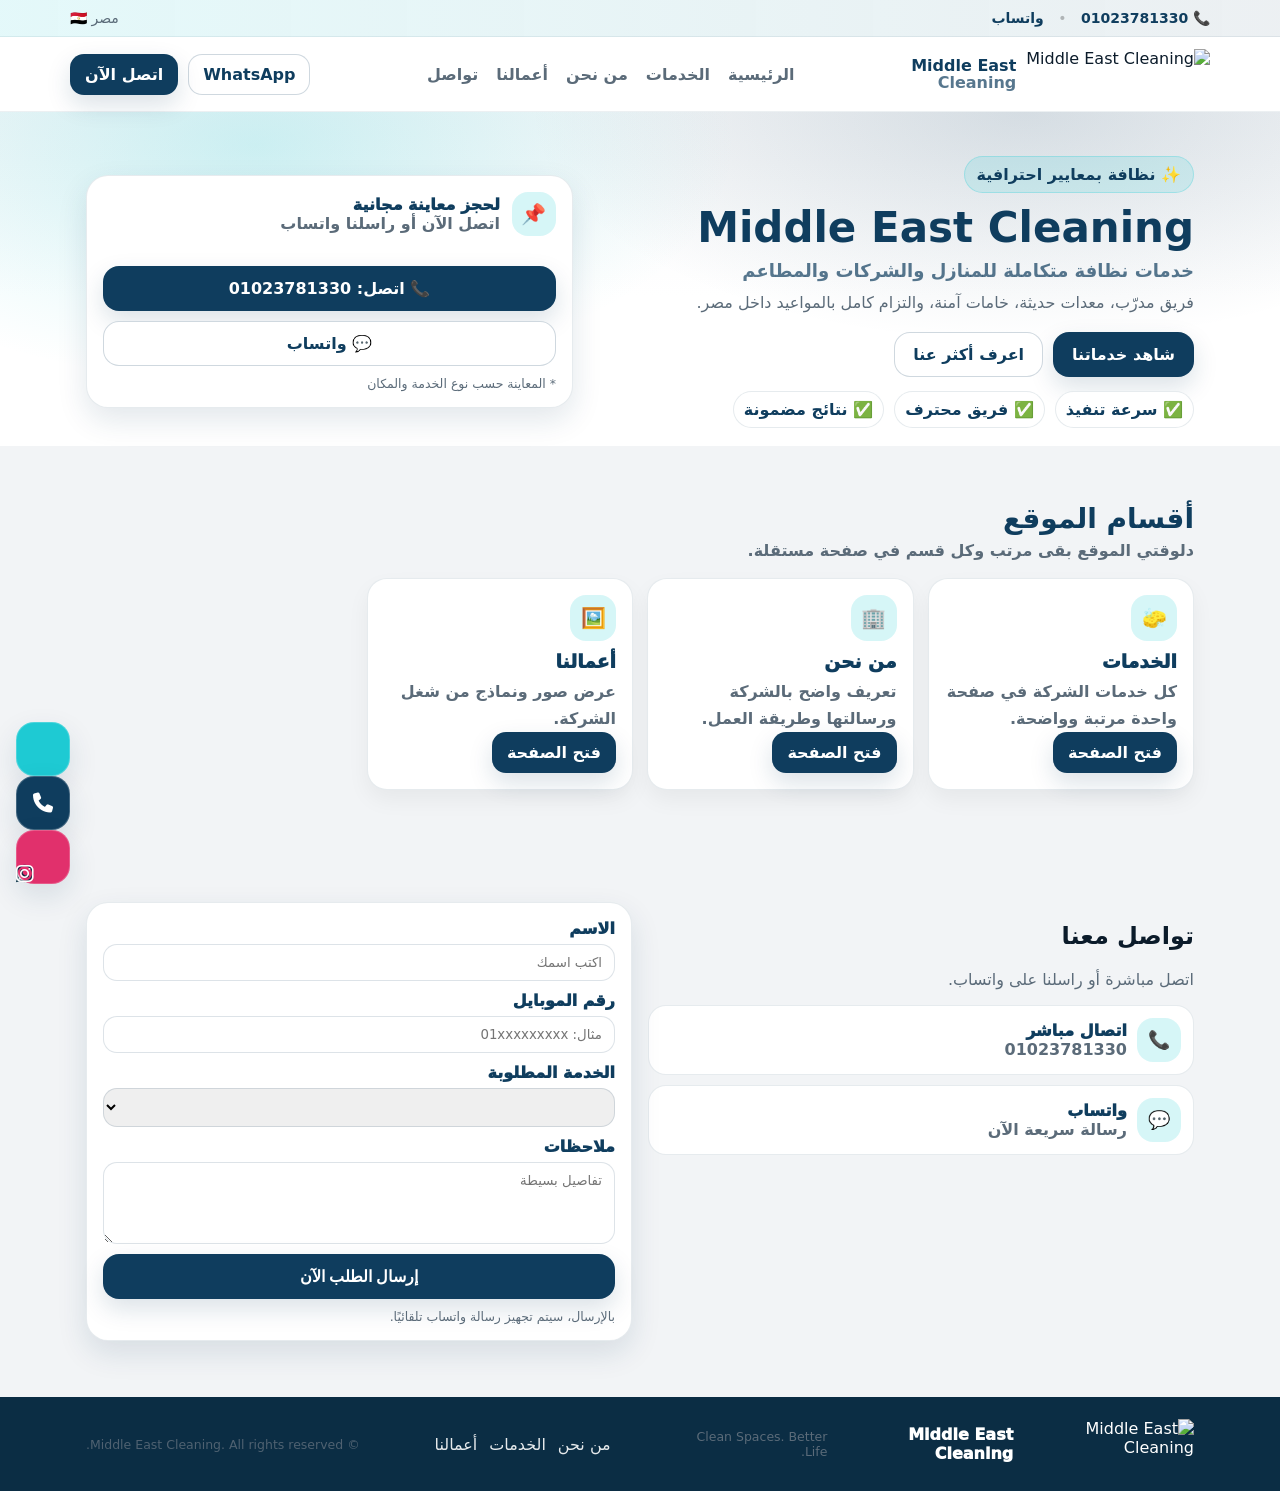
==== index.html @ d51e8f73 "index.html" ====
<!doctype html>
<html lang="ar" dir="rtl">
<head>

<meta charset="utf-8">
<meta name="viewport" content="width=device-width,initial-scale=1">

<title>Middle East Cleaning | خدمات تنظيف احترافية</title>

<meta name="description" content="شركة Middle East Cleaning تقدم خدمات تنظيف المنازل والشقق والشركات والمكاتب في مصر بأعلى جودة وأسعار مناسبة.">
<meta property="og:title" content="Middle East Cleaning">
<meta property="og:description" content="خدمات تنظيف احترافية للمنازل والشركات في مصر">
<meta property="og:image" content="https://middleeast.top/assets/logo.png">
<meta property="og:url" content="https://middleeast.top">
<meta property="og:type" content="website">

<meta name="keywords" content="تنظيف, شركة تنظيف, تنظيف منازل, تنظيف شركات, Middle East Cleaning">

<meta name="author" content="Middle East Cleaning">

<link rel="icon" type="image/png" href="favicon.png">

<link rel="stylesheet" href="styles.css">
<link rel="stylesheet" href="https://cdnjs.cloudflare.com/ajax/libs/font-awesome/6.4.0/css/all.min.css">
</head>

<body>
  <div class="topbar">
    <div class="container topbar__inner">
      <div class="topbar__left">
        <a class="topbar__link" href="tel:+201023781330">📞 01023781330</a>
        <span class="dot">•</span>
        <a class="topbar__link" href="https://wa.me/201023781330" target="_blank" rel="noreferrer">واتساب</a>
      </div>
      <div class="topbar__right">
        <span>مصر 🇪🇬</span>
      </div>
    </div>
  </div>

  <header class="header" id="top">
    <div class="container header__inner">
      <a class="brand" href="index.html" aria-label="Middle East Cleaning">
        <div class="brand__logo">
          <img src="assets/logo.png" alt="Middle East Cleaning" class="logo">
        </div>
        <div class="brand__text">
          <div class="brand__name">Middle East</div>
          <div class="brand__sub">Cleaning</div>
        </div>
      </a>

      <nav class="nav" id="nav">
        <a href="index.html">الرئيسية</a>
        <a href="services.html">الخدمات</a>
        <a href="about.html">من نحن</a>
        <a href="works.html">أعمالنا</a>
        <a href="#contact">تواصل</a>
      </nav>

      <div class="header__actions">
        <a class="btn btn--ghost" href="https://wa.me/201023781330" target="_blank" rel="noreferrer">WhatsApp</a>
        <a class="btn" href="tel:+201023781330">اتصل الآن</a>
        <button class="burger" id="burger" aria-label="فتح القائمة" aria-expanded="false">
          <span></span><span></span><span></span>
        </button>
      </div>
    </div>

    <div class="mobileNav" id="mobileNav" aria-hidden="true">
      <a href="index.html">الرئيسية</a>
      <a href="services.html">الخدمات</a>
      <a href="about.html">من نحن</a>
      <a href="works.html">أعمالنا</a>
      <a href="#contact">تواصل</a>
    </div>
  </header>

  <section class="hero">
    <div class="container hero__inner">
      <div class="hero__content">
        <span class="badge">✨ نظافة بمعايير احترافية</span>

        <h1>
          Middle East Cleaning
          <span class="h1__sub">خدمات نظافة متكاملة للمنازل والشركات والمطاعم</span>
        </h1>

        <p class="lead">
          فريق مدرّب، معدات حديثة، خامات آمنة، والتزام كامل بالمواعيد داخل مصر.
        </p>

        <div class="hero__cta">
          <a class="btn btn--lg" href="services.html">شاهد خدماتنا</a>
          <a class="btn btn--ghost btn--lg" href="about.html">اعرف أكثر عنا</a>
        </div>

        <div class="hero__highlights">
          <div class="pill">✅ سرعة تنفيذ</div>
          <div class="pill">✅ فريق محترف</div>
          <div class="pill">✅ نتائج مضمونة</div>
        </div>
      </div>

      <div class="hero__visual">
        <div class="heroCard">
          <div class="heroCard__top">
            <div class="heroCard__icon">📌</div>
            <div>
              <div class="heroCard__title">لحجز معاينة مجانية</div>
              <div class="heroCard__sub">اتصل الآن أو راسلنا واتساب</div>
            </div>
          </div>

          <div class="heroCard__bottom">
            <a class="btn btn--full btn--lg" href="tel:+201023781330">📞 اتصل: 01023781330</a>
            <a class="btn btn--ghost btn--full btn--lg" href="https://wa.me/201023781330" target="_blank" rel="noreferrer">💬 واتساب</a>
            <div class="muted small">* المعاينة حسب نوع الخدمة والمكان</div>
          </div>
        </div>
      </div>
    </div>
  </section>

  <section class="section section--alt">
    <div class="container">
      <div class="sectionHead">
        <h2>أقسام الموقع</h2>
        <p>دلوقتي الموقع بقى مرتب وكل قسم في صفحة مستقلة.</p>
      </div>

      <div class="whyGrid">
        <div class="card">
          <div class="card__icon">🧽</div>
          <h3>الخدمات</h3>
          <p>كل خدمات الشركة في صفحة واحدة مرتبة وواضحة.</p>
          <a class="btn" href="services.html">فتح الصفحة</a>
        </div>

        <div class="card">
          <div class="card__icon">🏢</div>
          <h3>من نحن</h3>
          <p>تعريف واضح بالشركة ورسالتها وطريقة العمل.</p>
          <a class="btn" href="about.html">فتح الصفحة</a>
        </div>

        <div class="card">
          <div class="card__icon">🖼️</div>
          <h3>أعمالنا</h3>
          <p>عرض صور ونماذج من شغل الشركة.</p>
          <a class="btn" href="works.html">فتح الصفحة</a>
        </div>
      </div>
    </div>
  </section>

  <section class="section section--alt" id="contact">
    <div class="container">
      <div class="contact">
        <div class="contact__info">
          <h2>تواصل معنا</h2>
          <p class="muted">اتصل مباشرة أو راسلنا على واتساب.</p>

          <div class="contact__cards">
            <a class="infoCard" href="tel:+201023781330">
              <div class="infoCard__icon">📞</div>
              <div>
                <div class="infoCard__title">اتصال مباشر</div>
                <div class="infoCard__text">01023781330</div>
              </div>
            </a>

            <a class="infoCard" href="https://wa.me/201023781330" target="_blank" rel="noreferrer">
              <div class="infoCard__icon">💬</div>
              <div>
                <div class="infoCard__title">واتساب</div>
                <div class="infoCard__text">رسالة سريعة الآن</div>
              </div>
            </a>
          </div>
        </div>

        <form class="form" id="leadForm">
          <div class="form__row">
            <label>الاسم</label>
            <input name="name" required placeholder="اكتب اسمك" />
          </div>

          <div class="form__row">
            <label>رقم الموبايل</label>
            <input name="phone" required placeholder="مثال: 01xxxxxxxxx" />
          </div>

          <div class="form__row">
            <label>الخدمة المطلوبة</label>
            <select name="service" id="serviceSelect" required></select>
          </div>

          <div class="form__row">
            <label>ملاحظات</label>
            <textarea name="notes" rows="4" placeholder="تفاصيل بسيطة"></textarea>
          </div>

          <button class="btn btn--full btn--lg" type="submit">إرسال الطلب الآن</button>
          <div class="form__hint muted small">
            بالإرسال، سيتم تجهيز رسالة واتساب تلقائيًا.
          </div>
        </form>
      </div>
    </div>
  </section>

<footer class="footer">
  <div class="container footer__inner">
    <div class="footer__brand">
      <div class="brand__logo">
        <img src="assets/logo.png" alt="Middle East Cleaning" class="logo">
      </div>
      <div class="footer__name">Middle East Cleaning</div>
      <div class="muted small">Clean Spaces. Better Life.</div>
    </div>

    <div class="footer__links">
      <a href="about.html">من نحن</a>
      <a href="services.html">الخدمات</a>
      <a href="works.html">أعمالنا</a>    </div>

    <div class="footer__copy muted small">
      © <span id="year"></span> Middle East Cleaning. All rights reserved.
  </div>
</div>
</footer>

<script src="script.js"></script>

<div class="fab">
  <a class="fab__btn fab__btn--wa" href="https://wa.me/201023781330" target="_blank">
    <i class="fab fa-whatsapp"></i>
  </a>

  <a class="fab__btn fab__btn--call" href="tel:+201023781330">
    <i class="fas fa-phone"></i>
  </a>

  <a class="fab__btn fab__btn--ig" href="https://www.instagram.com/_miidleeast63/" target="_blank">
    <i class="fab fa-instagram"></i>
  </a>
</div>

</body>
</html>
---- styles.css ----
:root{
  --navy:#0F3D5E;
  --teal:#1ECAD3;
  --bg:#ffffff;
  --soft:#F2F4F6;
  --text:#0b1b2a;
  --muted:#5b6b79;
  --shadow:0 12px 30px rgba(15,61,94,.12);
  --radius:18px;
}

*{box-sizing:border-box}
html{scroll-behavior:smooth}
body{
  margin:0;
  font-family:"Cairo",system-ui,-apple-system,Segoe UI,Roboto,Arial,sans-serif;
  color:var(--text);
  background:var(--bg);
}
a{color:inherit;text-decoration:none}
img{max-width:100%}
.container{max-width:1140px;margin:0 auto;padding:0 16px}

:target{scroll-margin-top:90px}

/* Topbar */
.topbar{
  background:linear-gradient(90deg, rgba(30,202,211,.12), rgba(15,61,94,.08));
  border-bottom:1px solid rgba(15,61,94,.08);
}
.topbar__inner{
  display:flex;
  align-items:center;
  justify-content:space-between;
  padding:10px 0;
  font-size:14px;
  color:var(--muted);
}
.topbar__link{color:var(--navy);font-weight:700}
.dot{margin:0 10px;color:rgba(0,0,0,.25)}

/* Header */
.header{
  position:sticky;
  top:0;
  z-index:50;
  background:rgba(255,255,255,.88);
  backdrop-filter:blur(10px);
  border-bottom:1px solid rgba(15,61,94,.08);
}
.header__inner{
  display:flex;
  align-items:center;
  justify-content:space-between;
  padding:12px 0;
  gap:14px;
}
.brand{display:flex;align-items:center;gap:10px}
.brand__logo{
  display:flex;
  align-items:center;
  justify-content:center;
  width:auto;
  height:auto;
  background:none;
  border-radius:0;
  box-shadow:none;
  overflow:visible;
}
.brand__logo--sm{width:38px;height:38px;border-radius:14px}
.brand__mark{display:none}
.brand__name{font-weight:900;line-height:1.1;color:var(--navy)}
.brand__sub{font-weight:700;line-height:1;color:rgba(15,61,94,.7)}

.nav{display:flex;gap:18px;align-items:center}
.nav a{color:var(--muted);font-weight:700}
.nav a:hover{color:var(--navy)}
.header__actions{display:flex;gap:10px;align-items:center}

/* Buttons */
.btn{
  display:inline-flex;
  align-items:center;
  justify-content:center;
  padding:10px 14px;
  border-radius:14px;
  background:var(--navy);
  color:#fff;
  font-weight:900;
  border:1px solid rgba(15,61,94,.2);
  box-shadow:0 10px 24px rgba(15,61,94,.15);
  cursor:pointer;
  transition:transform .2s ease;
}
.btn:hover{transform:translateY(-1px)}
.btn--ghost{
  background:#fff;
  color:var(--navy);
  box-shadow:none;
}
.btn--full{width:100%}
.btn--lg{padding:12px 18px;border-radius:16px;font-size:16px}

/* Burger */
.burger{
  width:44px;
  height:44px;
  border-radius:14px;
  border:1px solid rgba(15,61,94,.15);
  background:#fff;
  display:none;
  cursor:pointer;
  padding:10px;
  gap:4px;
  flex-direction:column;
  justify-content:center;
}
.burger span{
  display:block;
  height:2px;
  background:var(--navy);
  border-radius:999px;
}

/* Mobile Nav */
.mobileNav{
  display:none;
  flex-direction:column;
  gap:6px;
  padding:12px 16px 16px;
  border-top:1px solid rgba(15,61,94,.08);
  background:#fff;
  transform:translateY(-6px);
  opacity:0;
  transition:transform .18s ease, opacity .18s ease;
}
.mobileNav a{
  padding:10px 12px;
  border-radius:12px;
  background:rgba(242,244,246,.7);
  font-weight:800;
  color:var(--navy);
}
.mobileNav.is-open{
  display:flex;
  transform:translateY(0);
  opacity:1;
  box-shadow:0 18px 40px rgba(0,0,0,.12);
}

/* Hero */
.hero{
  background:
    radial-gradient(800px 400px at 20% 10%, rgba(30,202,211,.20), transparent 60%),
    radial-gradient(900px 420px at 80% 0%, rgba(15,61,94,.14), transparent 55%),
    linear-gradient(180deg, rgba(242,244,246,.75), #fff 55%);
  padding:44px 0 18px;
}
.hero__inner{
  display:grid;
  grid-template-columns:1.1fr .9fr;
  gap:26px;
  align-items:center;
}
.badge{
  display:inline-flex;
  align-items:center;
  padding:8px 12px;
  border-radius:999px;
  background:rgba(30,202,211,.14);
  color:var(--navy);
  font-weight:900;
  border:1px solid rgba(30,202,211,.25);
}
h1{
  margin:12px 0 8px;
  font-size:42px;
  line-height:1.1;
  color:var(--navy);
}
.h1__sub{
  display:block;
  font-size:18px;
  color:rgba(15,61,94,.7);
  margin-top:10px;
  font-weight:800;
}
.lead{
  color:var(--muted);
  font-size:16px;
  line-height:1.8;
  margin:0 0 14px;
}
.hero__cta{
  display:flex;
  gap:10px;
  flex-wrap:wrap;
  margin:10px 0 14px;
}
.hero__highlights{
  display:flex;
  gap:10px;
  flex-wrap:wrap;
  margin-top:8px;
}
.pill{
  padding:8px 10px;
  border-radius:999px;
  background:#fff;
  border:1px solid rgba(15,61,94,.10);
  color:var(--navy);
  font-weight:900;
}

.hero__mini{
  display:grid;
  grid-template-columns:1fr 1fr;
  gap:10px;
  margin-top:16px;
}
.miniCard{
  background:#fff;
  border:1px solid rgba(15,61,94,.10);
  border-radius:var(--radius);
  padding:12px;
  box-shadow:0 8px 18px rgba(0,0,0,.05);
}
.miniCard__title{font-weight:900;color:var(--navy)}
.miniCard__text{color:var(--muted);font-weight:700;margin-top:4px}

/* Hero Card */
.heroCard{
  background:#fff;
  border:1px solid rgba(15,61,94,.10);
  border-radius:22px;
  box-shadow:var(--shadow);
  overflow:hidden;
}
.heroCard__top{
  display:flex;
  gap:12px;
  align-items:center;
  padding:16px;
}
.heroCard__icon{
  width:44px;
  height:44px;
  border-radius:16px;
  display:grid;
  place-items:center;
  background:rgba(30,202,211,.18);
  font-size:20px;
}
.heroCard__title{font-weight:1000;color:var(--navy);line-height:1.2}
.heroCard__sub{color:var(--muted);font-weight:800}
.heroCard__img{padding:0}
.heroCard__img::before{
  content:"";
  display:block;
  width:100%;
  aspect-ratio:16/11;
  background:
    linear-gradient(180deg, rgba(0,0,0,.15), rgba(0,0,0,.35)),
    url("assets/hero.jpg");
  background-size:cover;
  background-position:center;
}
.heroCard__img .placeholder{display:none}
.heroCard__bottom{
  padding:14px 16px 16px;
  display:grid;
  gap:10px;
}

.placeholder{
  border-radius:18px;
  background:linear-gradient(135deg, rgba(15,61,94,.10), rgba(30,202,211,.10));
  border:1px dashed rgba(15,61,94,.25);
  color:rgba(15,61,94,.7);
  padding:34px 16px;
  text-align:center;
  font-weight:900;
  min-height:190px;
  display:grid;
  place-items:center;
}

.muted{color:var(--muted)}
.small{font-size:12.5px}

/* Sections */
.section{padding:56px 0}
.section--alt{background:var(--soft)}
.sectionHead{margin-bottom:16px}
.sectionHead h2{
  margin:0 0 6px;
  font-size:28px;
  color:var(--navy);
}
.sectionHead p{
  margin:0;
  color:var(--muted);
  font-weight:700;
}

/* Services grid */
.grid{
  display:grid;
  grid-template-columns:repeat(3,1fr);
  gap:14px;
  margin-top:18px;
  margin-bottom:18px;
}
.serviceCard{
  background:#fff;
  border:1px solid rgba(15,61,94,.10);
  border-radius:20px;
  padding:14px;
  box-shadow:0 10px 22px rgba(0,0,0,.05);
  display:flex;
  flex-direction:column;
  gap:10px;
}
.serviceCard__top{
  display:flex;
  align-items:flex-start;
  justify-content:space-between;
  gap:10px;
}
.serviceCard__title{font-weight:1000;color:var(--navy);line-height:1.2}
.serviceCard__sub{color:rgba(15,61,94,.65);font-weight:900;margin-top:2px}
.serviceCard__icon{
  width:42px;
  height:42px;
  border-radius:16px;
  background:rgba(30,202,211,.18);
  display:grid;
  place-items:center;
  font-size:18px;
}
.serviceCard__desc{
  color:var(--muted);
  font-weight:700;
  line-height:1.7;
  margin:0;
}
.serviceCard__actions{display:flex;gap:8px;margin-top:auto;flex-wrap:wrap}

.center{display:flex;justify-content:center}

/* Why */
.whyGrid{
  display:grid;
  grid-template-columns:repeat(4,1fr);
  gap:14px;
  margin-top:18px;
}
.card{
  background:#fff;
  border:1px solid rgba(15,61,94,.10);
  border-radius:20px;
  padding:16px;
  box-shadow:0 10px 22px rgba(0,0,0,.05);
}
.card__icon{
  width:46px;
  height:46px;
  border-radius:16px;
  background:rgba(30,202,211,.18);
  display:grid;
  place-items:center;
  font-size:20px;
  margin-bottom:10px;
}
.card h3{margin:0 0 6px;color:var(--navy);font-weight:1000}
.card p{margin:0;color:var(--muted);font-weight:700;line-height:1.7}

/* CTA Strip */
.ctaStrip{
  margin-top:18px;
  display:flex;
  align-items:center;
  justify-content:space-between;
  gap:14px;
  background:linear-gradient(135deg, rgba(15,61,94,.12), rgba(30,202,211,.18));
  border:1px solid rgba(15,61,94,.12);
  border-radius:22px;
  padding:16px;
}
.ctaStrip__text{display:flex;flex-direction:column;gap:2px}
.ctaStrip__actions{display:flex;gap:10px;flex-wrap:wrap}

/* Gallery */
.gallery{
  display:grid;
  grid-template-columns:repeat(3, minmax(0, 1fr));
  gap:20px;
  margin-top:24px;
}

.gallery__item{
  background:#fff;
  border:1px solid rgba(15,61,94,.10);
  border-radius:22px;
  padding:10px;
  box-shadow:0 10px 24px rgba(0,0,0,.08);
  overflow:hidden;
  transition:transform .25s ease, box-shadow .25s ease;
}

.gallery__item:hover{
  transform:translateY(-4px);
  box-shadow:0 16px 32px rgba(0,0,0,.12);
}

.gallery__item img{
  width:100%;
  height:260px;
  object-fit:cover;
  display:block;
  border:4px solid #fff;
  border-radius:16px;
  background:#f3f3f3;
}

/* fallback لو نسيت gallery__item */
.gallery > img{
  width:100%;
  height:260px;
  object-fit:cover;
  display:block;
  border:4px solid #fff;
  border-radius:16px;
  background:#f3f3f3;
  box-shadow:0 10px 24px rgba(0,0,0,.08);
  transition:transform .25s ease, box-shadow .25s ease;
}

.gallery > img:hover{
  transform:translateY(-4px) scale(1.02);
  box-shadow:0 16px 32px rgba(0,0,0,.12);
}

/* Reviews */
.reviews{
  display:grid;
  grid-template-columns:repeat(3,1fr);
  gap:14px;
  margin-top:18px;
}
.review{
  background:#fff;
  border:1px solid rgba(15,61,94,.10);
  border-radius:20px;
  padding:16px;
  box-shadow:0 10px 22px rgba(0,0,0,.05);
}
.review__stars{color:var(--teal);font-weight:1000}
.review p{
  margin:10px 0;
  color:var(--muted);
  font-weight:800;
  line-height:1.8;
}
.review__name{font-weight:1000;color:var(--navy)}

/* FAQ */
.faq{
  display:grid;
  gap:10px;
  margin-top:18px;
}
.faq__item{
  background:#fff;
  border:1px solid rgba(15,61,94,.10);
  border-radius:18px;
  padding:12px 14px;
}
.faq__item summary{cursor:pointer;font-weight:1000;color:var(--navy)}
.faq__content{
  margin-top:8px;
  color:var(--muted);
  font-weight:800;
  line-height:1.7;
}

/* Contact */
.contact{
  display:grid;
  grid-template-columns:1fr 1fr;
  gap:16px;
  align-items:start;
}
.contact__cards{
  display:grid;
  gap:10px;
  margin-top:14px;
}
.infoCard{
  display:flex;
  gap:10px;
  align-items:center;
  background:#fff;
  border:1px solid rgba(15,61,94,.10);
  border-radius:18px;
  padding:12px;
}
.infoCard__icon{
  width:44px;
  height:44px;
  border-radius:16px;
  background:rgba(30,202,211,.18);
  display:grid;
  place-items:center;
  font-size:18px;
}
.infoCard__title{font-weight:1000;color:var(--navy)}
.infoCard__text{color:var(--muted);font-weight:800}

.form{
  background:#fff;
  border:1px solid rgba(15,61,94,.10);
  border-radius:22px;
  padding:16px;
  box-shadow:var(--shadow);
}
.form__row{
  display:flex;
  flex-direction:column;
  gap:6px;
  margin-bottom:10px;
}
label{font-weight:1000;color:var(--navy)}
input,select,textarea{
  border:1px solid rgba(15,61,94,.14);
  border-radius:14px;
  padding:10px 12px;
  outline:none;
  font-family:inherit;
}
input:focus,select:focus,textarea:focus{
  border-color:rgba(30,202,211,.8);
  box-shadow:0 0 0 4px rgba(30,202,211,.18);
}
.form__hint{margin-top:10px}

/* Footer */
.footer{
  background:#0b2d44;
  color:#fff;
  padding:22px 0;
}
.footer__inner{
  display:grid;
  grid-template-columns:1.1fr .6fr .6fr;
  gap:14px;
  align-items:center;
}
.footer__brand{display:flex;gap:10px;align-items:center}
.footer__name{font-weight:1000}
.footer__links{display:flex;gap:12px;justify-content:center;flex-wrap:wrap}
.footer__links a{opacity:.9}
.footer__copy{justify-self:end;opacity:.85}

/* Floating CTA */
.fab{
  position:fixed;
  left:16px;
  bottom:16px;
  display:flex;
  flex-direction:column;
  gap:10px;
  z-index:60;
}
.fab__btn{
  width:54px;
  height:54px;
  border-radius:18px;
  background:var(--navy);
  color:#fff;
  display:grid;
  place-items:center;
  box-shadow:var(--shadow);
  font-size:20px;
  border:1px solid rgba(255,255,255,.2);
}
.fab__btn--wa{background:var(--teal);color:#083044}
.fab__btn--fb{background:#1877f2;color:#fff}
.fab__btn--ig{background:#e1306c;color:#fff}

/* Responsive */
@media (max-width: 980px){
  .nav{display:none}
  .burger{display:flex}
  .hero__inner{grid-template-columns:1fr}
  h1{font-size:36px}
  .grid{grid-template-columns:repeat(2,1fr)}
  .whyGrid{grid-template-columns:repeat(2,1fr)}
  .gallery{grid-template-columns:repeat(2, minmax(0, 1fr))}
  .reviews{grid-template-columns:1fr}
  .contact{grid-template-columns:1fr}
  .footer__inner{
    grid-template-columns:1fr;
    gap:10px;
    text-align:center;
  }
  .footer__copy{justify-self:center}
}

@media (max-width: 520px){
  .hero{padding:28px 0 10px}
  .section{padding:44px 0}
  h1{font-size:30px}
  .h1__sub{font-size:16px}
  .hero__cta{width:100%}
  .hero__cta .btn{width:100%}
  .grid{grid-template-columns:1fr}
  .gallery{grid-template-columns:1fr}
  .fab{left:12px;bottom:12px}
  .fab__btn{width:50px;height:50px}
}

.about-image{
  margin:20px 0;
}

.about-image img{
  width:100%;
  max-height:420px;
  object-fit:cover;
  display:block;
  border-radius:20px;
  border:4px solid #fff;
  box-shadow:0 10px 24px rgba(0,0,0,.10);
}

.brand__logo img {
  height: 50px;
  width: auto;
  object-fit: contain;
  display: block;.fab__btn i{
  font-size: 24px;
}

/* واتساب */
.fab__btn--wa{
  background: #25D366;
  color: #fff;
}

/* اتصال */
.fab__btn--call{
  background:#0F3D5E;
  color:#fff;
}

/* إنستجرام */
.fab__btn--ig{
  background: radial-gradient(circle at 30% 30%, #feda75, #fa7e1e, #d62976, #962fbf, #4f5bd5);
  color:#fff;
}
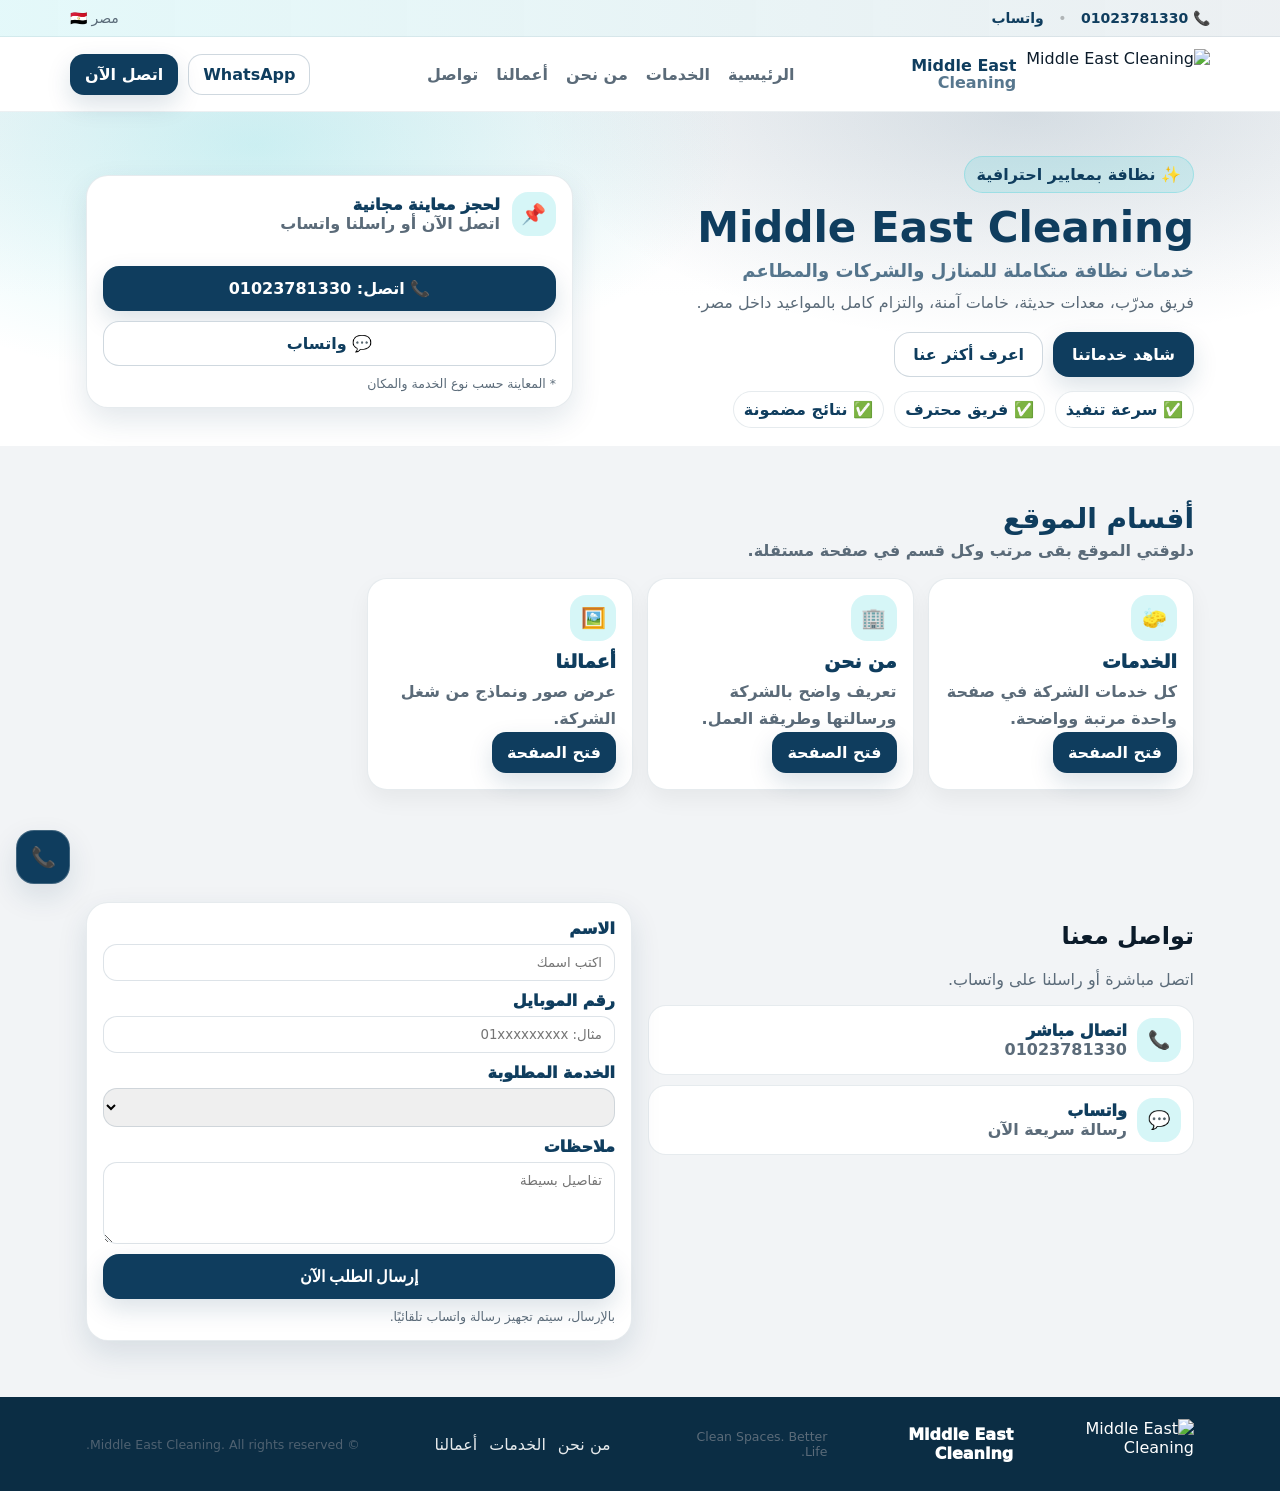
==== commit c0424b1c: "index.html" ====
--- a/index.html
+++ b/index.html
@@ -227,25 +227,16 @@
 
     <div class="footer__copy muted small">
       © <span id="year"></span> Middle East Cleaning. All rights reserved.
-  </div>
+ </div>
 </div>
 </footer>
 
-<script src="script.js"></script>
-
 <div class="fab">
-  <a class="fab__btn fab__btn--wa" href="https://wa.me/201023781330" target="_blank">
-    <i class="fab fa-whatsapp"></i>
-  </a>
-
   <a class="fab__btn fab__btn--call" href="tel:+201023781330">
-    <i class="fas fa-phone"></i>
-  </a>
-
-  <a class="fab__btn fab__btn--ig" href="https://www.instagram.com/_miidleeast63/" target="_blank">
-    <i class="fab fa-instagram"></i>
+    📞
   </a>
 </div>
 
+<script src="script.js"></script>
 </body>
 </html>
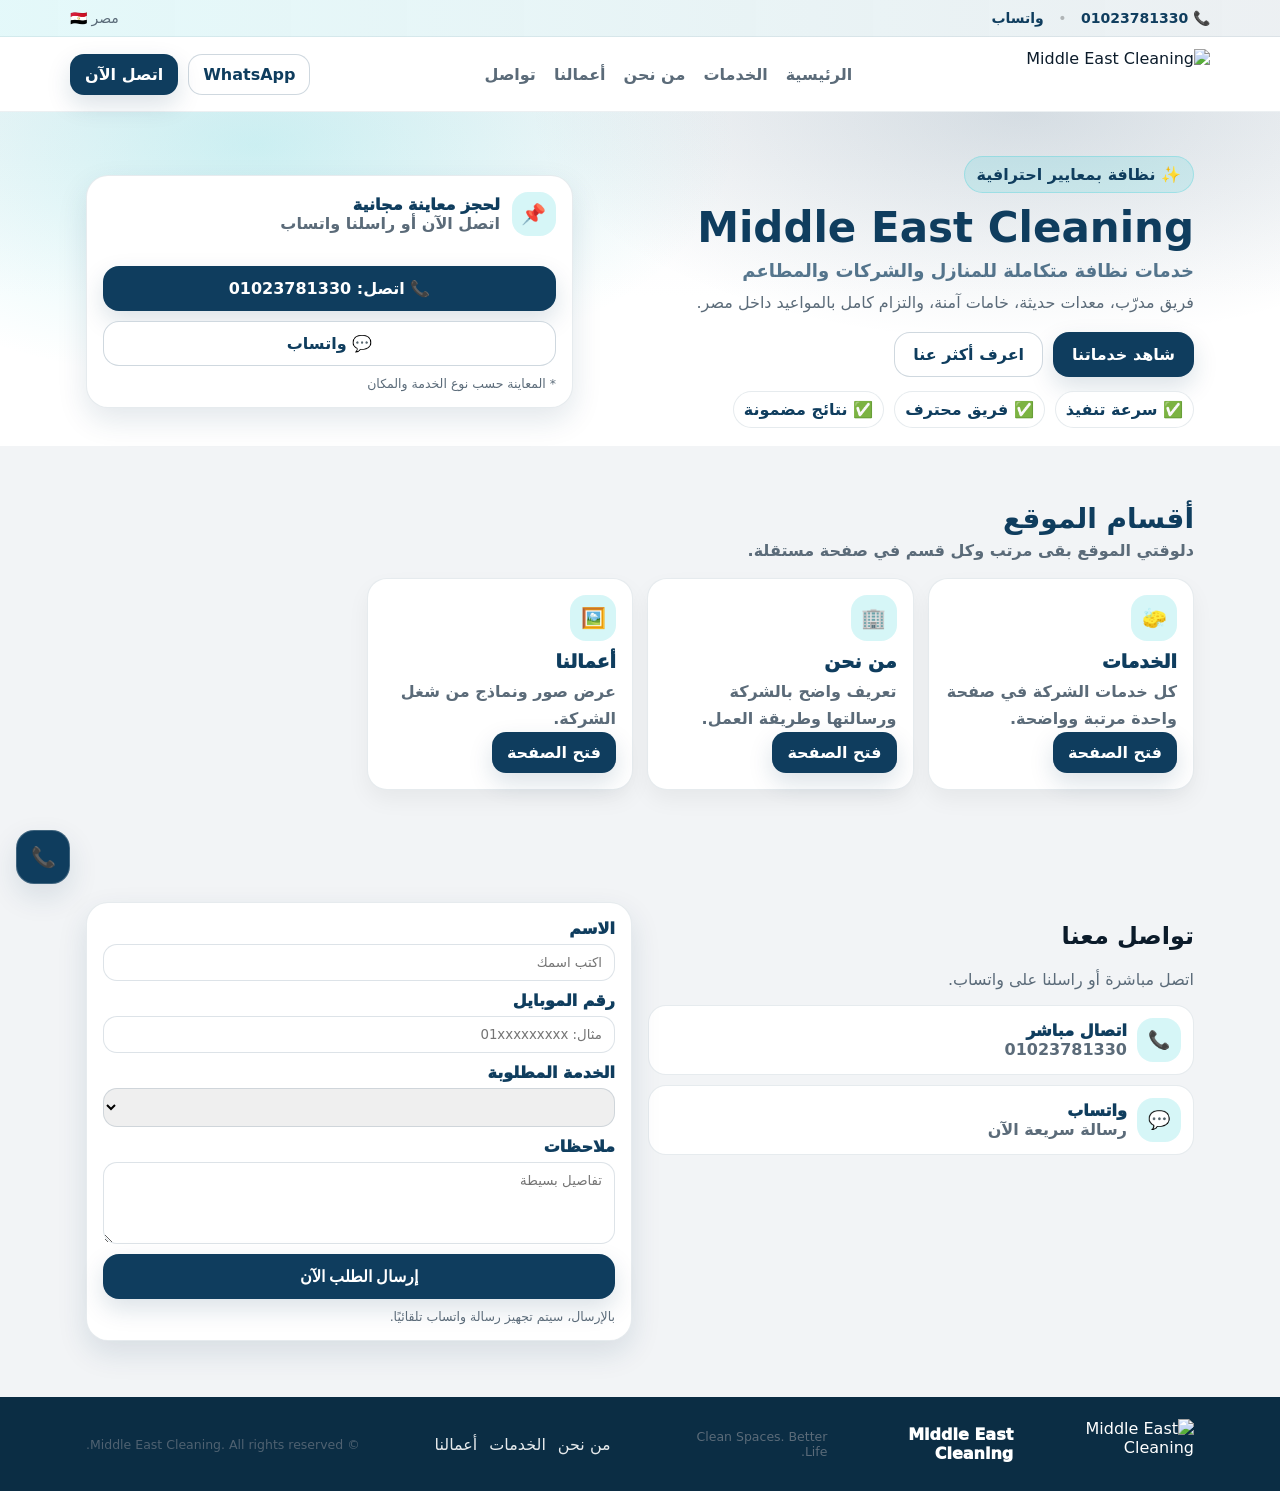
==== commit 2ae45615: "index.html" ====
--- a/index.html
+++ b/index.html
@@ -38,17 +38,12 @@
     </div>
   </div>
 
-  <header class="header" id="top">
-    <div class="container header__inner">
-      <a class="brand" href="index.html" aria-label="Middle East Cleaning">
-        <div class="brand__logo">
-          <img src="assets/logo.png" alt="Middle East Cleaning" class="logo">
-        </div>
-        <div class="brand__text">
-          <div class="brand__name">Middle East</div>
-          <div class="brand__sub">Cleaning</div>
-        </div>
-      </a>
+ <header class="header" id="top">
+  <div class="container header__inner">
+    <a class="brand" href="index.html" aria-label="Middle East Cleaning">
+      <div class="brand__logo">
+<img src="logo.png" alt="Middle East Cleaning">      </div>
+    </a>
 
       <nav class="nav" id="nav">
         <a href="index.html">الرئيسية</a>
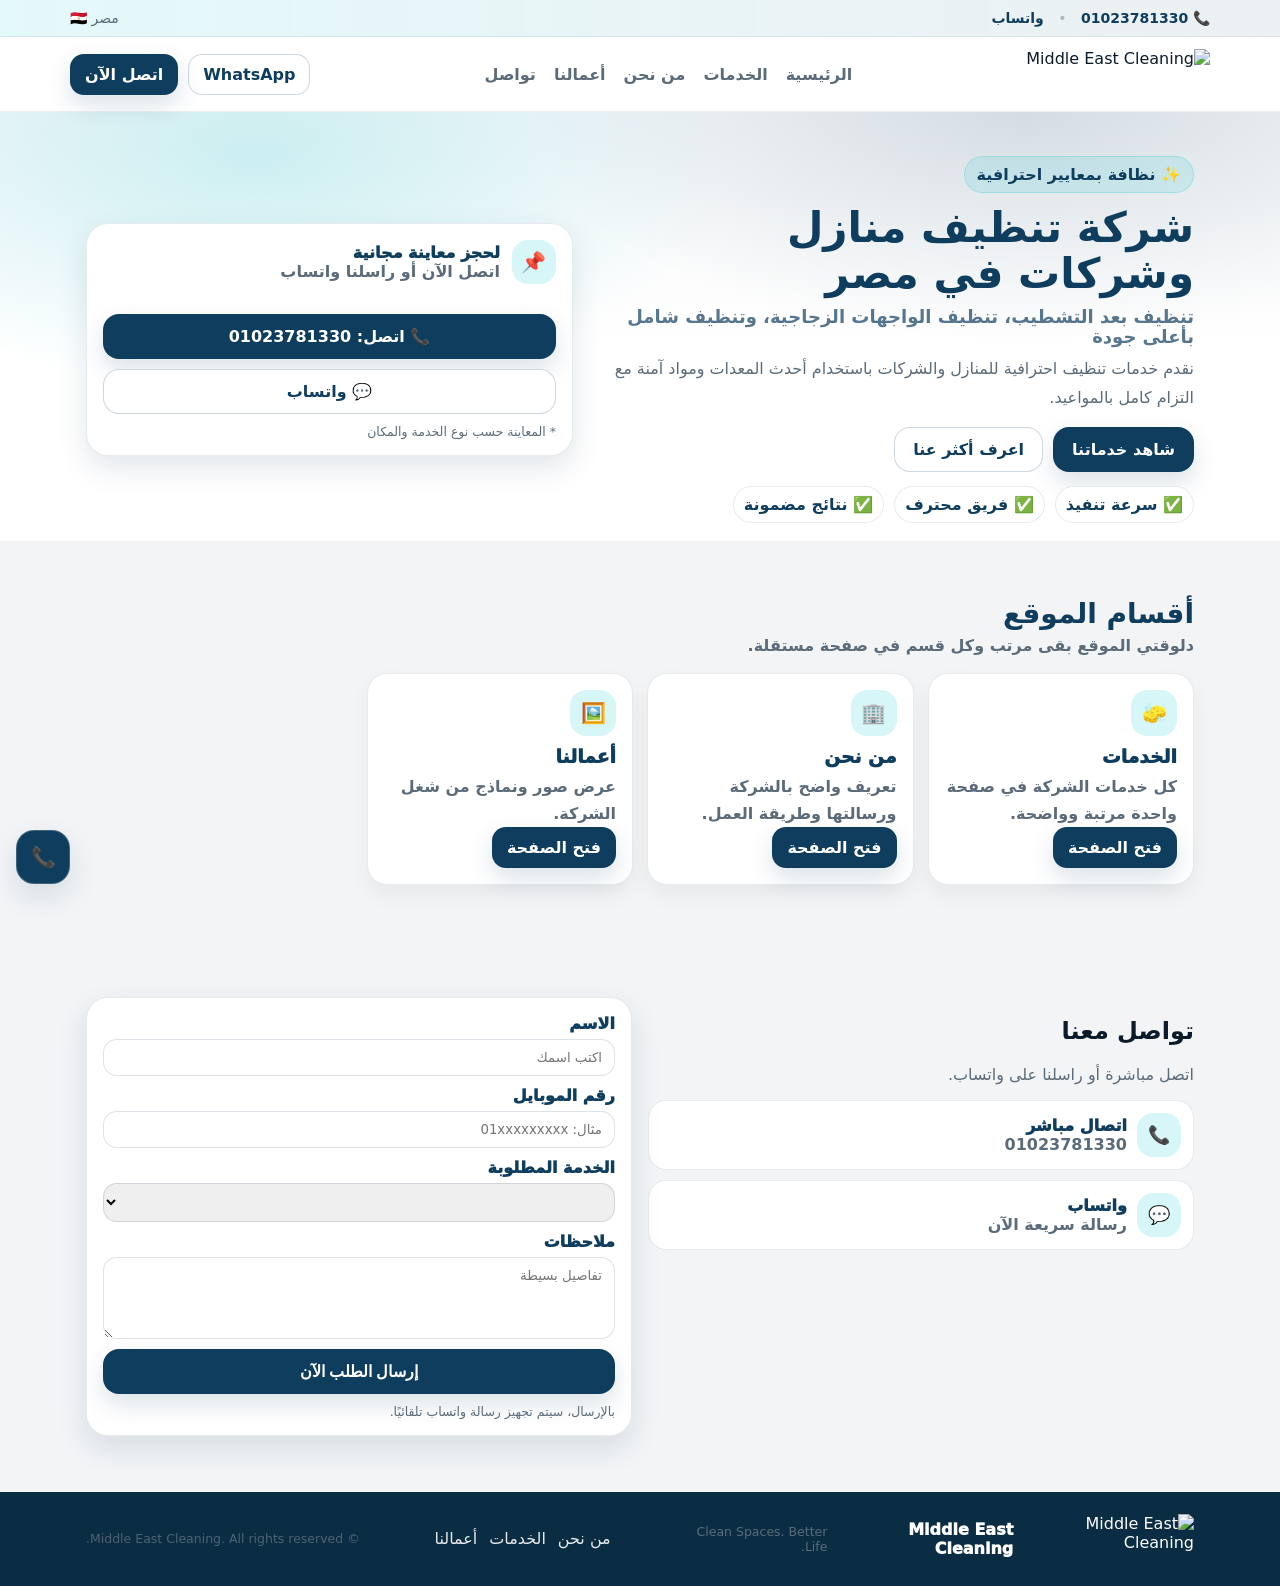
==== commit dd7e96b3: "index.html" ====
--- a/index.html
+++ b/index.html
@@ -5,9 +5,9 @@
 <meta charset="utf-8">
 <meta name="viewport" content="width=device-width,initial-scale=1">
 
-<title>Middle East Cleaning | خدمات تنظيف احترافية</title>
-
-<meta name="description" content="شركة Middle East Cleaning تقدم خدمات تنظيف المنازل والشقق والشركات والمكاتب في مصر بأعلى جودة وأسعار مناسبة.">
+<title>شركة تنظيف في مصر | تنظيف منازل وشركات - Middle East Cleaning</title>
+
+<meta name="description" content="شركة تنظيف متخصصة في تنظيف المنازل والشركات، تنظيف بعد التشطيب، تنظيف الواجهات الزجاجية، وخدمات احترافية بأفضل الأسعار في مصر.">
 <meta property="og:title" content="Middle East Cleaning">
 <meta property="og:description" content="خدمات تنظيف احترافية للمنازل والشركات في مصر">
 <meta property="og:image" content="https://middleeast.top/assets/logo.png">
@@ -22,6 +22,16 @@
 
 <link rel="stylesheet" href="styles.css">
 <link rel="stylesheet" href="https://cdnjs.cloudflare.com/ajax/libs/font-awesome/6.4.0/css/all.min.css">
+<head>
+
+<!-- Google tag (gtag.js) -->
+<script async src="https://www.googletagmanager.com/gtag/js?id=AW-16640899031"></script>
+<script>
+  window.dataLayer = window.dataLayer || [];
+  function gtag(){dataLayer.push(arguments);}
+  gtag('js', new Date());
+  gtag('config', 'AW-16640899031');
+</script>
 </head>
 
 <body>
@@ -42,11 +52,11 @@
   <div class="container header__inner">
     <a class="brand" href="index.html" aria-label="Middle East Cleaning">
       <div class="brand__logo">
-<img src="logo.png" alt="Middle East Cleaning">      </div>
+<img src="./logo.png" alt="Middle East Cleaning">      </div>
     </a>
 
       <nav class="nav" id="nav">
-        <a href="index.html">الرئيسية</a>
+     <a href="/">الرئيسية</a>
         <a href="services.html">الخدمات</a>
         <a href="about.html">من نحن</a>
         <a href="works.html">أعمالنا</a>
@@ -75,16 +85,14 @@
     <div class="container hero__inner">
       <div class="hero__content">
         <span class="badge">✨ نظافة بمعايير احترافية</span>
-
-        <h1>
-          Middle East Cleaning
-          <span class="h1__sub">خدمات نظافة متكاملة للمنازل والشركات والمطاعم</span>
-        </h1>
-
-        <p class="lead">
-          فريق مدرّب، معدات حديثة، خامات آمنة، والتزام كامل بالمواعيد داخل مصر.
-        </p>
-
+<h1>
+  شركة تنظيف منازل وشركات في مصر
+  <span class="h1__sub">تنظيف بعد التشطيب، تنظيف الواجهات الزجاجية، وتنظيف شامل بأعلى جودة</span>
+</h1>
+
+<p class="lead">
+  نقدم خدمات تنظيف احترافية للمنازل والشركات باستخدام أحدث المعدات ومواد آمنة مع التزام كامل بالمواعيد.
+</p>
         <div class="hero__cta">
           <a class="btn btn--lg" href="services.html">شاهد خدماتنا</a>
           <a class="btn btn--ghost btn--lg" href="about.html">اعرف أكثر عنا</a>
@@ -209,7 +217,7 @@
   <div class="container footer__inner">
     <div class="footer__brand">
       <div class="brand__logo">
-        <img src="assets/logo.png" alt="Middle East Cleaning" class="logo">
+       <img src="./logo.png" alt="Middle East Cleaning">
       </div>
       <div class="footer__name">Middle East Cleaning</div>
       <div class="muted small">Clean Spaces. Better Life.</div>
